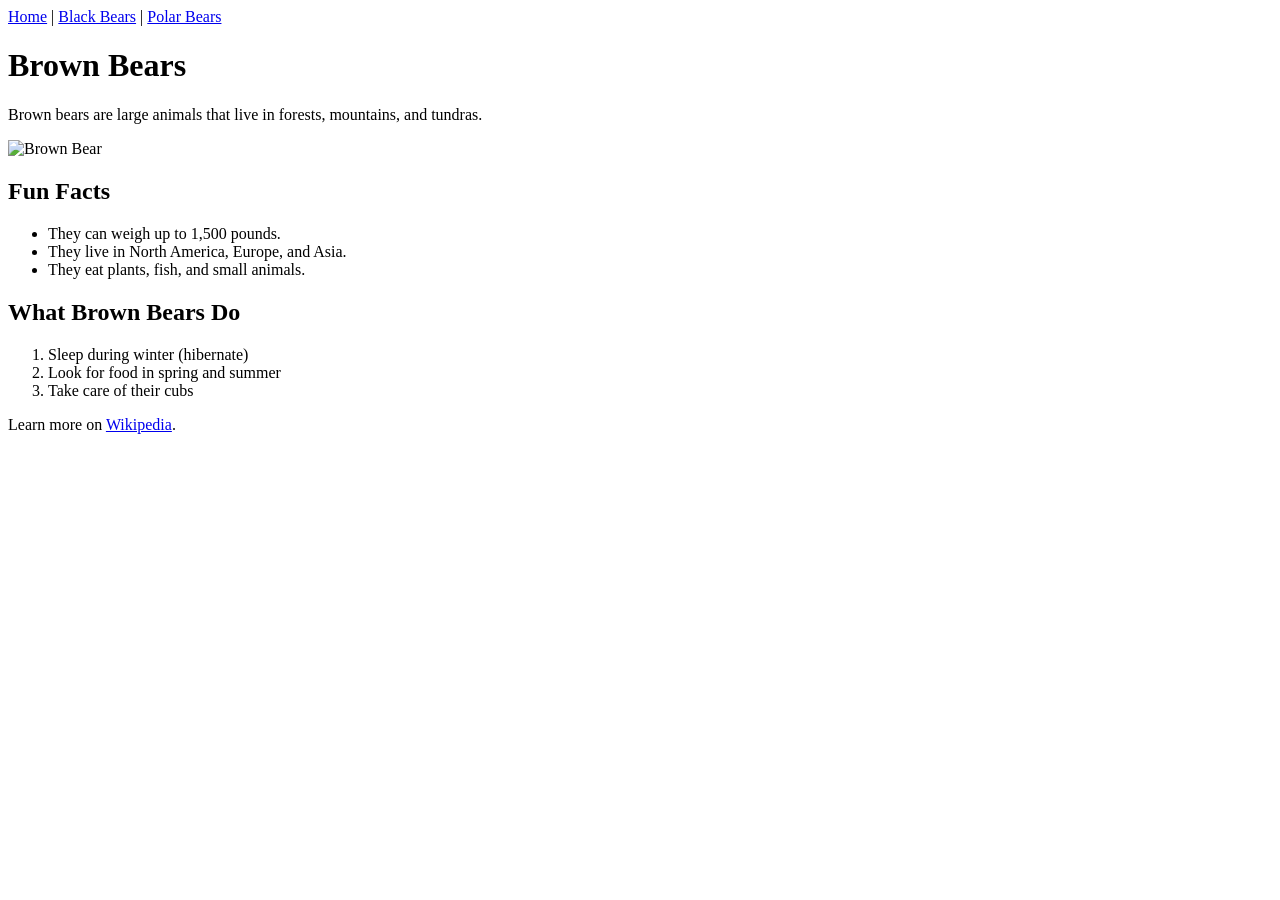
==== Animal/Index.html @ 5b6d6d9e "Add files via upload" ====
<!DOCTYPE html>
<html>
    <head>
        <meta charset="UTF-8">
        <title>Brown Bears</title>
    </head>

    <body>

        <nav>
            <a href="Index.html">Home</a> |
            <a href="blackbears.html">Black Bears</a> |
            <a href="polarbears.html">Polar Bears</a>
        </nav>

        <h1>Brown Bears</h1>

        <p>Brown bears are large animals that live in forests, mountains, and tundras.</p>

        <img
            src="https://upload.wikimedia.org/wikipedia/commons/7/71/2010-kodiak-bear-1.jpg"
            alt="Brown Bear"
            width="400"
        >

        <h2>Fun Facts</h2>

        <ul>
            <li>They can weigh up to 1,500 pounds.</li>
            <li>They live in North America, Europe, and Asia.</li>
            <li>They eat plants, fish, and small animals.</li>
        </ul>

        <h2>What Brown Bears Do</h2>

        <ol>
            <li>Sleep during winter (hibernate)</li>
            <li>Look for food in spring and summer</li>
            <li>Take care of their cubs</li>
        </ol>

        <p>
            Learn more on
            <a href="https://en.wikipedia.org/wiki/Brown_bear" target="_blank">Wikipedia</a>.
        </p>

    </body>
</html>
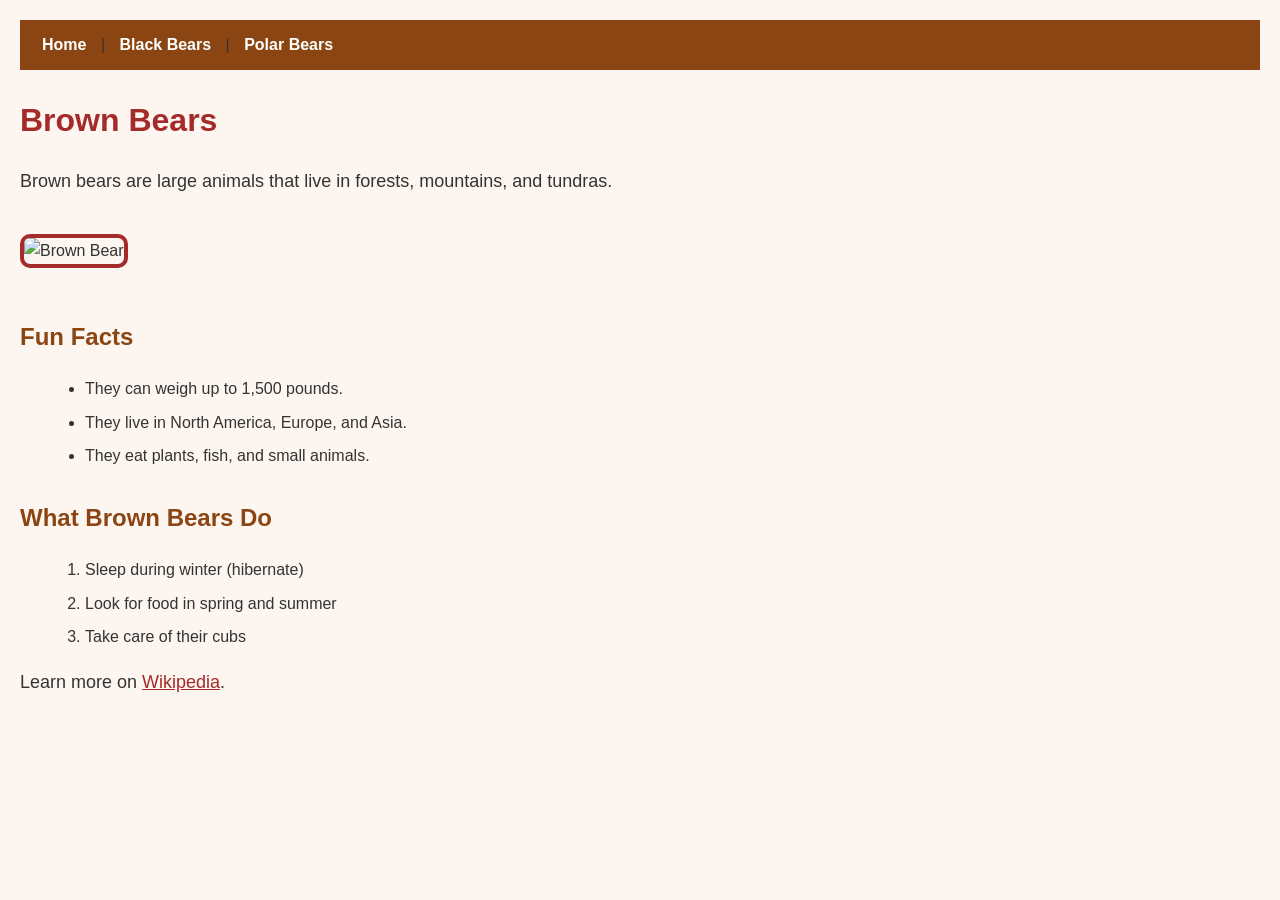
==== commit 2cb1347e: "Add files via upload" ====
--- a/Animal/Index.html
+++ b/Animal/Index.html
@@ -1,6 +1,7 @@
 <!DOCTYPE html>
 <html>
     <head>
+        <link rel="stylesheet" href="style.css">
         <meta charset="UTF-8">
         <title>Brown Bears</title>
     </head>
--- a/Animal/style.css
+++ b/Animal/style.css
@@ -0,0 +1,62 @@
+body {
+    font-family: Arial, sans-serif;
+    background-color: #fdf6f0;
+    color: #333;
+    padding: 20px;
+    margin: 0;
+    line-height: 1.6;
+}
+
+nav {
+    background-color: #8b4513;
+    padding: 12px;
+    margin-bottom: 25px;
+}
+
+nav a {
+    color: white;
+    text-decoration: none;
+    font-weight: bold;
+    margin: 0 10px;
+}
+
+nav a:hover {
+    text-decoration: underline;
+}
+
+h1 {
+    color: brown;
+}
+
+h2 {
+    color: #8b4513;
+    margin-top: 30px;
+}
+
+p {
+    font-size: 18px;
+}
+
+img {
+    margin: 20px auto;
+    border: 4px solid brown;
+    border-radius: 10px;
+}
+
+ul,
+ol {
+    margin-left: 25px;
+}
+
+li {
+    margin-bottom: 8px;
+}
+
+
+a {
+    color: brown;
+}
+
+a:hover {
+    color: darkred;
+}
